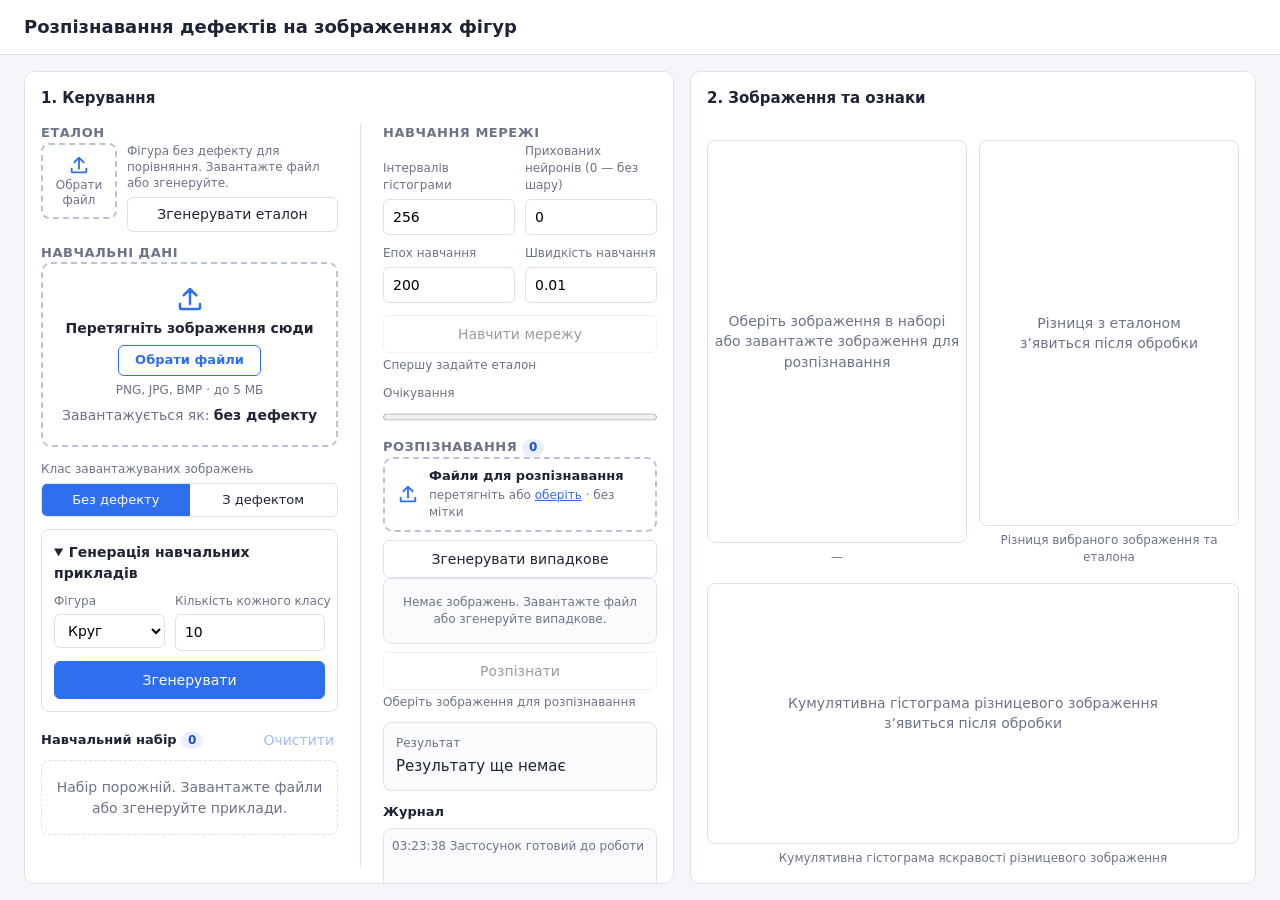
==== index.html @ 5658d615 "lab1" ====
<!DOCTYPE html>
<html lang="uk">
<head>
  <meta charset="UTF-8">
  <meta name="viewport" content="width=device-width, initial-scale=1">
  <title>Розпізнавання дефектів фігур</title>
  <link rel="stylesheet" href="style.css">
  <!-- Brain.js буде використано в Лаб. 2 для навчання мережі -->
  <!-- <script src="https://cdn.jsdelivr.net/npm/brain.js"></script> -->
</head>
<body>
  <header class="topbar">
    <h1>Розпізнавання дефектів на зображеннях фігур</h1>
  </header>

  <main class="layout">

    <!-- БЛОК 1: керування (дані, навчання, розпізнавання) -->
    <section class="panel" aria-labelledby="h-ctl">
      <h2 id="h-ctl">1. Керування</h2>

      <div class="ctl-grid">

        <!-- ліва частина: навчальні дані -->
        <div class="sub">
          <h3 class="group">Еталон</h3>
          <div class="ref-row">
            <label id="ref-drop" class="ref-box" data-num="1" tabindex="0" role="button" aria-label="Еталон: не задано. Натисніть, щоб завантажити файл" aria-describedby="err-ref">
              <input id="ref-input" type="file" accept="image/png,image/jpeg,image/bmp" hidden>
              <img id="ref-img" alt="" hidden>
              <span id="ref-ph"><svg class="ico" viewBox="0 0 24 24" width="22" height="22" aria-hidden="true" focusable="false"><path d="M12 16V4m0 0L7 9m5-5 5 5M4 16v3a1 1 0 0 0 1 1h14a1 1 0 0 0 1-1v-3" fill="none" stroke="currentColor" stroke-width="2" stroke-linecap="round" stroke-linejoin="round"/></svg><span>Обрати файл</span></span>
            </label>
            <div class="ref-side">
              <p id="ref-info" class="ref-info">Фігура без дефекту для порівняння. Завантажте файл або згенеруйте.</p>
              <button id="btn-gen-ref" class="btn" data-num="2">Згенерувати еталон</button>
            </div>
          </div>
          <div id="err-ref" class="field-err" aria-live="polite"></div>

          <h3 class="group">Навчальні дані</h3>

          <label id="dropzone" class="dropzone" data-num="3" tabindex="0" role="button" aria-describedby="drop-cls err-train-drop">
            <input id="file-input" type="file" accept="image/png,image/jpeg,image/bmp" multiple hidden>
            <svg class="ico" viewBox="0 0 24 24" width="30" height="30" aria-hidden="true" focusable="false"><path d="M12 16V4m0 0L7 9m5-5 5 5M4 16v3a1 1 0 0 0 1 1h14a1 1 0 0 0 1-1v-3" fill="none" stroke="currentColor" stroke-width="2" stroke-linecap="round" stroke-linejoin="round"/></svg>
            <strong>Перетягніть зображення сюди</strong>
            <span class="fake-btn">Обрати файли</span>
            <span class="drop-fmt">PNG, JPG, BMP · до 5 МБ</span>
            <span id="drop-cls" class="drop-cls"></span>
          </label>
          <div id="err-train-drop" class="field-err" aria-live="polite"></div>

          <fieldset class="field" data-num="4">
            <legend>Клас завантажуваних зображень</legend>
            <div class="segmented">
              <label><input type="radio" name="cls" value="ok" checked><span>Без дефекту</span></label>
              <label><input type="radio" name="cls" value="defect"><span>З дефектом</span></label>
            </div>
          </fieldset>

          <details class="generator" open>
            <summary>Генерація навчальних прикладів</summary>
            <div class="grid2">
              <div class="field" data-num="5">
                <label for="shape">Фігура</label>
                <select id="shape">
                  <option value="circle">Круг</option>
                  <option value="square">Квадрат</option>
                </select>
              </div>
              <div class="field" data-num="6">
                <label for="count">Кількість кожного класу</label>
                <input id="count" type="number" min="1" max="50" value="10" aria-describedby="count-err">
                <small id="count-err" class="field-err" aria-live="polite"></small>
              </div>
            </div>
            <button id="btn-generate" class="btn" data-num="7">Згенерувати</button>
          </details>

          <div class="list-head">
            <h3>Навчальний набір <span id="counter" class="badge">0</span></h3>
            <button id="btn-clear" class="btn link" data-num="9" disabled>Очистити</button>
          </div>
          <ul id="dataset" class="dataset" data-num="8" role="listbox" aria-label="Навчальний набір"></ul>
        </div>

        <!-- права частина: навчання та розпізнавання -->
        <div class="sub">
          <h3 class="group">Навчання мережі</h3>
          <div class="grid2">
            <div class="field" data-num="10">
              <label for="bins">Інтервалів гістограми</label>
              <input id="bins" type="number" min="4" max="256" value="256" aria-describedby="params-err">
            </div>
            <div class="field" data-num="11">
              <label for="hidden">Прихованих нейронів (0 — без шару)</label>
              <input id="hidden" type="number" min="0" max="64" value="0" aria-describedby="params-err">
            </div>
            <div class="field" data-num="12">
              <label for="epochs">Епох навчання</label>
              <input id="epochs" type="number" min="1" max="10000" value="200" aria-describedby="params-err">
            </div>
            <div class="field" data-num="13">
              <label for="lr">Швидкість навчання</label>
              <input id="lr" type="number" min="0.001" max="1" step="0.001" value="0.01" aria-describedby="params-err">
            </div>
          </div>
          <div id="params-err" class="field-err" aria-live="polite"></div>

          <button id="btn-train" class="btn block" data-num="14" disabled aria-describedby="hint-train">Навчити мережу</button>
          <p id="hint-train" class="hint" hidden></p>

          <div class="progress-wrap" data-num="15">
            <div id="progress-label" class="progress-label">Очікування</div>
            <progress id="progress" max="100" value="0" aria-labelledby="progress-label"></progress>
          </div>

          <h3 class="group">Розпізнавання <span id="test-counter" class="badge">0</span></h3>
          <label id="test-drop" class="dropzone compact" data-num="16" tabindex="0" role="button" aria-describedby="err-test-drop">
            <input id="test-input" type="file" accept="image/png,image/jpeg,image/bmp" multiple hidden>
            <svg class="ico" viewBox="0 0 24 24" width="22" height="22" aria-hidden="true" focusable="false"><path d="M12 16V4m0 0L7 9m5-5 5 5M4 16v3a1 1 0 0 0 1 1h14a1 1 0 0 0 1-1v-3" fill="none" stroke="currentColor" stroke-width="2" stroke-linecap="round" stroke-linejoin="round"/></svg>
            <span class="dz-text"><strong>Файли для розпізнавання</strong>
            <span>перетягніть або <u>оберіть</u> · без мітки</span></span>
          </label>
          <div id="err-test-drop" class="field-err" aria-live="polite"></div>
          <button id="btn-gen-test" class="btn block" data-num="17">Згенерувати випадкове</button>
          <ul id="tests" class="strip-list" data-num="18" role="listbox" aria-label="Зображення для розпізнавання"></ul>
          <button id="btn-classify" class="btn block" data-num="19" disabled aria-describedby="hint-classify">Розпізнати</button>
          <p id="hint-classify" class="hint" hidden></p>

          <div id="result" class="result" data-num="20" aria-live="polite">
            <div class="result-title">Результат</div>
            <div id="result-body" class="result-body">Результату ще немає</div>
          </div>

          <div class="log-head"><h3>Журнал</h3></div>
          <ol id="log" class="log" data-num="21" role="log" aria-live="polite"></ol>
        </div>
      </div>
    </section>

    <!-- БЛОК 2: візуалізація -->
    <section class="panel center" aria-labelledby="h-view">
      <h2 id="h-view">2. Зображення та ознаки</h2>

      <div class="view-row">
        <figure class="view" data-num="22">
          <div class="frame">
            <canvas id="preview" width="512" height="512" role="img" aria-label="Зображення не вибрано"></canvas>
            <div id="preview-badge" class="res-badge" aria-hidden="true" hidden></div>
            <div id="preview-ph" class="ph">Оберіть зображення в наборі<br>або завантажте зображення для розпізнавання</div>
          </div>
          <figcaption id="preview-name">—</figcaption>
        </figure>

        <figure class="view" data-num="23">
          <div class="frame">
            <canvas id="diff" width="512" height="512" role="img" aria-label="Різницеве зображення з’явиться після реалізації алгоритму"></canvas>
            <div id="diff-ph" class="ph">Різниця з еталоном<br>з’явиться після обробки</div>
          </div>
          <figcaption>Різниця вибраного зображення та еталона</figcaption>
        </figure>
      </div>

      <figure class="view wide" data-num="24">
        <div class="frame">
          <canvas id="hist" width="1040" height="400" role="img" aria-label="Кумулятивна гістограма яскравості різницевого зображення (з’явиться після реалізації алгоритму)"></canvas>
          <div id="hist-ph" class="ph">Кумулятивна гістограма різницевого зображення<br>з’явиться після обробки</div>
        </div>
        <figcaption>Кумулятивна гістограма яскравості різницевого зображення</figcaption>
      </figure>
    </section>
  </main>

  <script src="app.js"></script>
</body>
</html>
---- style.css ----
:root {
  --bg: #f4f6f9;
  --panel: #ffffff;
  --text: #1d2433;
  --muted: #6b7486;
  --line: #dde2ea;
  --accent: #2f6fed;
  --accent-soft: #e8f0ff;
  --ok: #15803d;
  --bad: #c62828;
  --radius: 10px;
}

* { box-sizing: border-box; }

body {
  margin: 0;
  height: 100vh;
  min-height: 760px;
  display: flex;
  flex-direction: column;
  font: 14px/1.45 system-ui, -apple-system, "Segoe UI", Roboto, sans-serif;
  color: var(--text);
  background: var(--bg);
}

.topbar {
  padding: 14px 24px;
  background: var(--panel);
  border-bottom: 1px solid var(--line);
  display: flex;
  align-items: baseline;
  gap: 16px;
  flex-wrap: wrap;
}
.topbar h1 { font-size: 18px; margin: 0; }
.subtitle { color: var(--muted); }

.layout {
  display: grid;
  grid-template-columns: 650px minmax(300px, 1fr);
  gap: 16px;
  padding: 16px 24px;
  flex: 1;
  min-height: 0;
  grid-template-rows: minmax(0, 1fr);
}

.panel {
  background: var(--panel);
  border: 1px solid var(--line);
  border-radius: var(--radius);
  padding: 16px;
  display: flex;
  flex-direction: column;
  min-height: 0;
  overflow-y: auto;
}
.panel h2 { font-size: 15px; margin: 0 0 14px; }
.ctl-grid { display: grid; grid-template-columns: 1fr 1fr; gap: 0 22px; flex: 1; min-height: 0; }
.sub { display: flex; flex-direction: column; min-height: 0; min-width: 0; }
.sub + .sub { border-left: 1px solid var(--line); padding-left: 22px; }
.panel h3 { font-size: 13px; margin: 0; }

.field { margin: 0 0 12px; padding: 0; border: 0; position: relative; }
.field label, .field legend {
  display: block; font-size: 12px; color: var(--muted); margin-bottom: 4px; padding: 0;
}
input[type=number], select {
  width: 100%; padding: 7px 9px; font: inherit;
  border: 1px solid var(--line); border-radius: 6px; background: #fff;
}
input:focus-visible, select:focus-visible, .btn:focus-visible, .dropzone:focus-visible {
  outline: 2px solid var(--accent); outline-offset: 1px;
}
input:invalid { border-color: var(--bad); }

/* повідомлення про помилки та підказки */
.field-err { color: var(--bad); font-size: 12px; margin-top: 4px; }
.field-err:empty { display: none; }
.hint { margin: 4px 0 0; font-size: 12px; color: var(--muted); }
.hint[hidden] { display: none; }
input[aria-invalid="true"] { border-color: var(--bad); }
.drop-cls { margin-top: 2px; }
.drop-cls b { color: var(--text); }

/* file uploader */
.dropzone {
  position: relative;
  display: flex; flex-direction: column; gap: 4px; align-items: center; justify-content: center;
  text-align: center; padding: 20px 12px; margin-bottom: 14px;
  border: 2px dashed #b9c3d6; border-radius: var(--radius);
  color: var(--muted); cursor: pointer; transition: .15s;
}
.dropzone strong { color: var(--text); }
.dropzone .ico, .ref-box .ico { color: var(--accent); flex: none; }
.fake-btn {
  display: inline-block; margin: 2px 0; padding: 5px 16px; border: 1px solid var(--accent); border-radius: 6px;
  background: #fff; color: var(--accent); font-weight: 600; font-size: 13px;
}
.dropzone:hover .fake-btn, .dropzone.drag .fake-btn { background: var(--accent); color: #fff; }
.drop-fmt { font-size: 12px; }
.dropzone:hover, .dropzone.drag { border-color: var(--accent); background: var(--accent-soft); }

/* segmented control */
.segmented { display: flex; border: 1px solid var(--line); border-radius: 6px; overflow: hidden; }
.segmented label { flex: 1; margin: 0; }
.segmented input { position: absolute; opacity: 0; pointer-events: none; }
.segmented span {
  display: block; text-align: center; padding: 7px 4px; cursor: pointer; color: var(--text); font-size: 13px;
}
.segmented input:checked + span { background: var(--accent); color: #fff; }
.segmented input:focus-visible + span { outline: 2px solid var(--accent); outline-offset: -2px; }

.generator { margin-bottom: 16px; border: 1px solid var(--line); border-radius: 8px; padding: 8px 12px 12px; }
.generator summary { cursor: pointer; font-weight: 600; padding: 4px 0 10px; }
.generator .field { margin-bottom: 10px; }
.generator .grid2 { margin-bottom: 10px; align-items: start; grid-template-columns: minmax(0, .85fr) minmax(0, 1.15fr); }
.generator .grid2 label { white-space: nowrap; }   /* підписи в одному рядку, щоб поля були на одному рівні */

/* buttons */
.btn {
  font: inherit; padding: 8px 14px; border: 1px solid var(--line); border-radius: 6px;
  background: #fff; color: var(--text); cursor: pointer; position: relative;
}
.btn:hover:not(:disabled) { border-color: var(--accent); color: var(--accent); }
.btn.primary { background: var(--accent); border-color: var(--accent); color: #fff; }
.btn.primary:hover:not(:disabled) { background: #2559c4; color: #fff; }
.btn:disabled { opacity: .45; cursor: not-allowed; }
.btn.link { border: 0; background: none; color: var(--accent); padding: 2px 4px; }
.generator .btn { width: 100%; }
.btn.block { width: 100%; }
.group { margin: 4px 0 10px; font-size: 13px; color: var(--muted); text-transform: uppercase; letter-spacing: .04em; }
.group:not(:first-of-type) { margin-top: 12px; }
.grid2 { display: grid; grid-template-columns: 1fr 1fr; gap: 10px 10px; align-items: end; }
.grid2 .field { margin: 0; }
#btn-train { margin-top: 12px; }
.progress-wrap { margin-top: 10px; }
.dropzone.compact { flex-direction: row; gap: 10px; padding: 8px 12px; margin-bottom: 8px; font-size: 12px; text-align: left; }
.dropzone.compact strong { font-size: 13px; }
.dropzone.compact .dz-text { display: flex; flex-direction: column; gap: 1px; min-width: 0; }
.dropzone.compact u { color: var(--accent); text-decoration: underline; }
.test-row-unused { display: flex; gap: 8px; align-items: center; margin-bottom: 8px; }
.chip {
  flex: 1; min-width: 0; display: flex; align-items: center; gap: 6px; padding: 3px 6px; height: 36px;
  border: 1px solid var(--line); border-radius: 6px; background: #fafbfd; font-size: 12px;
}
.chip.empty { color: var(--muted); }
.chip img { width: 28px; height: 28px; object-fit: contain; border: 1px solid var(--line); border-radius: 4px; background: #fff; }
.chip .name { flex: 1; min-width: 0; overflow: hidden; text-overflow: ellipsis; white-space: nowrap; }
.chip .del {
  border: 0; background: none; color: var(--muted); cursor: pointer; font-size: 16px; line-height: 1; padding: 0 2px;
}
.chip .del:hover { color: var(--bad); }

/* еталон */
.ref-row { display: flex; gap: 10px; align-items: stretch; }
.ref-box {
  position: relative; flex: 0 0 76px; width: 76px; height: 76px; display: flex; align-items: center; justify-content: center;
  border: 2px dashed #b9c3d6; border-radius: 8px; background: #fff; color: var(--muted); font-size: 12px; cursor: pointer;
}
.ref-box:hover, .ref-box.drag { border-color: var(--accent); background: var(--accent-soft); }
.ref-box:focus-visible { outline: 2px solid var(--accent); outline-offset: 1px; }
.ref-box img { position: absolute; inset: 0; width: 100%; height: 100%; object-fit: contain; border-radius: 6px; }
.ref-box.has { border-style: solid; border-color: var(--line); }
#ref-ph { display: flex; flex-direction: column; align-items: center; gap: 2px; text-align: center; line-height: 1.2; }
#ref-ph[hidden] { display: none; }
.ref-box .ico { display: block; }
.ref-box.has::after {   /* підказка, що рамку можна натиснути, щоб замінити еталон */
  content: 'Замінити'; position: absolute; left: 0; right: 0; bottom: 0; padding: 2px 0; font-size: 12px; text-align: center;
  color: #fff; background: rgba(0, 0, 0, .65); opacity: 0; transition: opacity .15s;
}
.ref-box.has:hover::after, .ref-box.has:focus-visible::after { opacity: 1; }
@media (hover: none) { .ref-box.has::after { opacity: 1; } }
.ref-side { flex: 1; min-width: 0; display: flex; flex-direction: column; justify-content: space-between; gap: 6px; }
.ref-info { margin: 0; font-size: 12px; color: var(--muted); line-height: 1.35; }
.ref-info b { color: var(--text); }
.ref-side .btn { padding: 6px 10px; }

/* dataset list */
.list-head { display: flex; justify-content: space-between; align-items: center; margin-bottom: 8px; }
.badge {
  display: inline-block; min-width: 22px; padding: 0 6px; text-align: center;
  background: var(--accent-soft); color: #1d4ed8; border-radius: 11px; font-size: 12px; text-transform: none; letter-spacing: 0;
}
.dataset {
  list-style: none; margin: 0; padding: 0; flex: 1; min-height: 120px; overflow: auto;
  display: grid; grid-template-columns: repeat(3, 1fr); gap: 8px; position: relative;
  align-content: start;
}
.dataset .placeholder {
  grid-column: 1 / -1; color: var(--muted); text-align: center; padding: 16px 8px;
  border: 1px dashed var(--line); border-radius: 8px;
}
.thumb {
  align-self: start;
  position: relative; border: 2px solid var(--line); border-radius: 8px; overflow: hidden;
  background: #fff; cursor: pointer;
  height: 0; padding-bottom: 100%;   /* квадрат від ширини; рядки сітки не стискаються */
}
.thumb img { position: absolute; inset: 0; width: 100%; height: 100%; object-fit: contain; display: block; }
.thumb.selected { border-color: var(--accent); box-shadow: 0 0 0 2px var(--accent-soft); }
.thumb .tag {
  position: absolute; left: 0; right: 0; bottom: 0; font-size: 12px; text-align: center;
  color: #fff; padding: 1px 0;
}
.thumb.ok .tag { background: var(--ok); }
.thumb.defect .tag { background: var(--bad); }
.thumb .del {
  position: absolute; top: 2px; right: 2px; width: 24px; height: 24px; line-height: 22px;
  border: 0; border-radius: 50%; background: rgba(0,0,0,.65); color: #fff; font-size: 16px;
  cursor: pointer; padding: 0; opacity: 0;
}
.thumb:hover .del, .thumb:focus .del { opacity: 1; }
@media (hover: none) { .thumb .del { opacity: 1; } }   /* на дотик наведення немає — кнопка видима завжди */
.thumb:focus-visible { outline: 2px solid var(--accent); outline-offset: 2px; }

/* смуга зображень для розпізнавання (центральна колонка) */
.test-strip { position: relative; }
.strip-title { font-size: 12px; color: var(--muted); margin-bottom: 4px; }
.strip-list {
  position: relative; margin-bottom: 8px !important; list-style: none; margin: 0; padding: 3px; display: flex; gap: 8px; overflow-x: auto; min-height: 66px; align-items: center; flex: none;
  border: 1px solid var(--line); border-radius: 8px; background: #fafbfd;
}
.strip-list .thumb { flex: 0 0 56px; width: 56px; height: 56px; padding-bottom: 0; }
.strip-list .thumb.done { border-color: #b9c3d6; }
.strip-list .thumb.done.selected { border-color: var(--accent); }
.strip-list .thumb.done::after {
  content: '✓'; position: absolute; left: 0; bottom: 0; width: 18px; height: 18px; font-size: 12px; line-height: 18px;
  text-align: center; color: #fff; background: var(--muted); border-top-right-radius: 4px;
}
.strip-list .placeholder { flex: 1; text-align: center; color: var(--muted); font-size: 12px; padding: 0 8px; }

/* center views */
.center { gap: 16px; }
.view {
  margin: 0; position: relative; text-align: center;
  display: flex; flex-direction: column; min-height: 0;
}
.view-row { display: flex; gap: 12px; flex: 3; min-height: 0; }
.view-row .view { flex: 1; min-width: 0; }
.test-strip { flex: none; }
.view.wide { flex: 2; }
.frame {
  position: relative; flex: 1; min-height: 180px;
  border: 1px solid var(--line); border-radius: 8px; background: #fff;
}
.frame canvas {
  position: absolute; inset: 0; width: 100%; height: 100%; object-fit: contain;
}
.view .ph {
  position: absolute; inset: 0; display: flex; align-items: center; justify-content: center;
  color: var(--muted); text-align: center; pointer-events: none;
}
.view.filled .ph { display: none; }
.view figcaption { color: var(--muted); font-size: 12px; margin-top: 6px; }

/* результат на зображенні та на мініатюрі */
.res-badge {
  position: absolute; top: 10px; left: 10px; z-index: 2; padding: 5px 12px; border-radius: 16px;
  color: #fff; font-weight: 600; font-size: 13px; box-shadow: 0 1px 4px rgba(0, 0, 0, .3);
}
.res-badge[hidden] { display: none; }
.res-badge.ok { background: var(--ok); }
.res-badge.defect { background: var(--bad); }
.strip-list .thumb.done.res-ok { border-color: var(--ok); }
.strip-list .thumb.done.res-defect { border-color: var(--bad); }
.strip-list .thumb.done.res-ok::after { background: var(--ok); }
.strip-list .thumb.done.res-defect::after { background: var(--bad); content: '!'; }
.strip-list .thumb.done.res-ok.selected, .strip-list .thumb.done.res-defect.selected { box-shadow: 0 0 0 2px var(--accent); }

/* progress */
progress { width: 100%; height: 14px; accent-color: var(--accent); }
.progress-label { font-size: 12px; color: var(--muted); margin-bottom: 4px; }

/* result */
.result {
  margin-top: 10px; padding: 12px; border: 1px solid var(--line); border-radius: 8px; background: #fafbfd;
}
.result-title { font-size: 12px; color: var(--muted); margin-bottom: 4px; }
.result-body { font-size: 15px; }
.result.ok { border-color: var(--ok); background: #eefaf3; }
.result.defect { border-color: var(--bad); background: #fdf0f0; }

/* log */
.log-head { margin: 12px 0 6px; }
.log {
  list-style: none; margin: 0; padding: 8px; flex: 1; min-height: 80px; overflow: auto; position: relative;
  border: 1px solid var(--line); border-radius: 8px; background: #fafbfd; font-size: 12px; color: var(--muted);
}
.log li { padding: 1px 0; }
.log li.err { color: var(--bad); }

/* ---- режим нумерації для скріншотів (?annotate) ---- */
body.annotate [data-num]::before {
  content: attr(data-num);
  position: absolute; top: -9px; right: -9px; z-index: 10;
  width: 22px; height: 22px; border-radius: 50%;
  background: #e11d48; color: #fff; font: 700 12px/22px system-ui, sans-serif; text-align: center;
  box-shadow: 0 0 0 2px #fff; pointer-events: none;
}
body.annotate .dropzone[data-num],
body.annotate .progress-wrap[data-num],
body.annotate .result[data-num],
body.annotate .segmented[data-num],
body.annotate fieldset[data-num] { position: relative; }
body.annotate .progress-wrap { position: relative; }

/* у режимі нумерації неактивні кнопки не напівпрозорі, щоб номери лишались чіткими */
body.annotate .btn:disabled { opacity: 1; background: #eef1f6; color: #9aa3b5; }
body.annotate .btn.primary:disabled { background: #a9c3f7; border-color: #a9c3f7; color: #fff; }
body.annotate .btn.link:disabled { background: none; }
body.annotate .grid2 .field[data-num]::before { top: auto; bottom: 24px; }
body.annotate .dataset[data-num]::before, body.annotate .log[data-num]::before, body.annotate .strip-list[data-num]::before { top: 4px; right: 4px; }

@media (max-width: 1000px) {
  body { height: auto; min-height: 100vh; }
  .layout { grid-template-columns: 1fr; grid-template-rows: none; padding: 12px 16px; min-height: 0; }
  .panel { overflow: visible; }
  .frame { min-height: 240px; }
  .dataset { flex: none; max-height: 280px; }
  .log { flex: none; height: 130px; }
  .grid2 { grid-template-columns: 1fr 1fr; }
  .ctl-grid { grid-template-columns: 1fr; gap: 16px; }
  .view-row .frame { min-height: 200px; }
  .sub + .sub { border-left: 0; padding-left: 0; }
}

@media (max-width: 600px) { .view-row { flex-direction: column; } }

@media (prefers-reduced-motion: reduce) { * { transition: none !important; } }
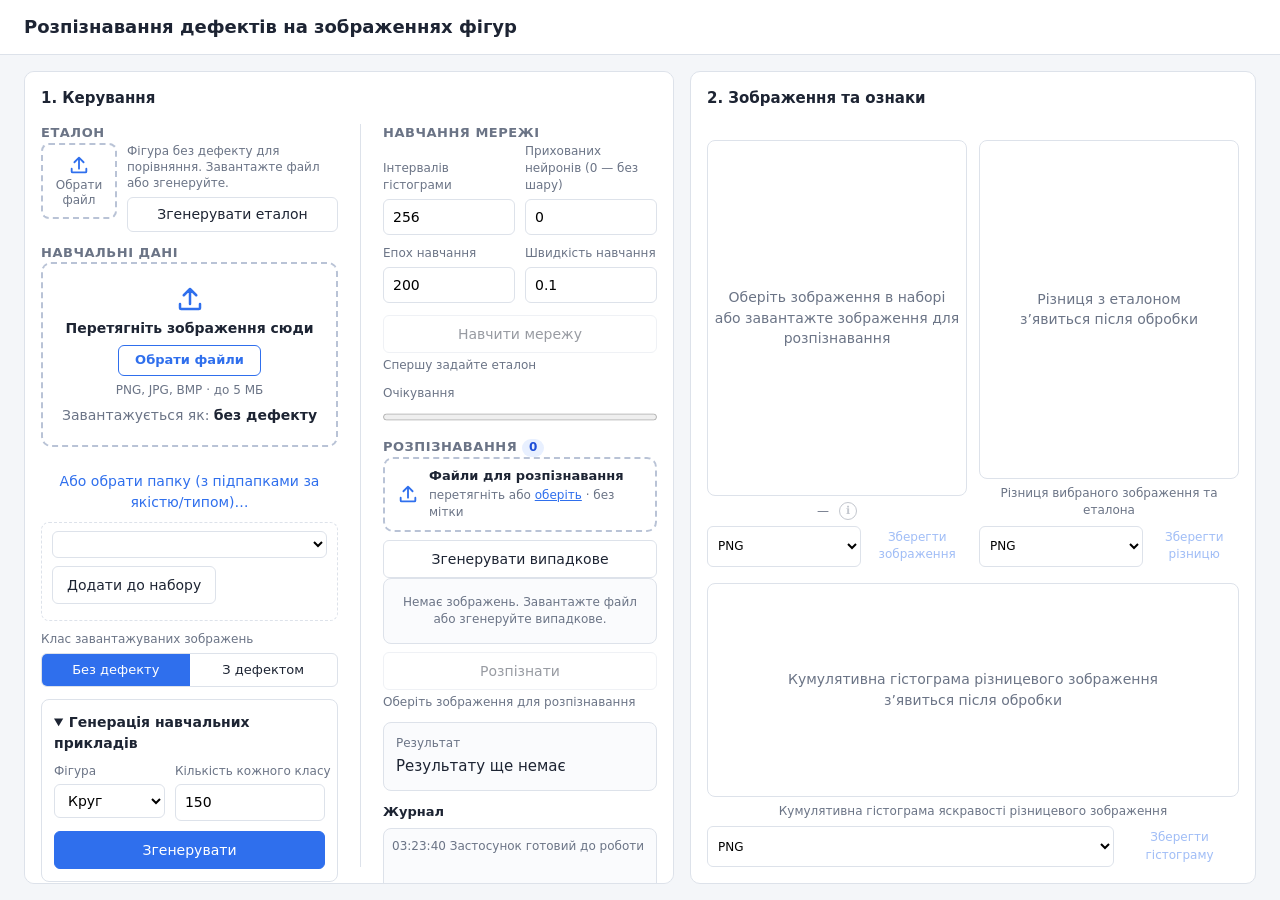
==== commit 689a0a13: "lab2" ====
--- a/index.html
+++ b/index.html
@@ -5,8 +5,6 @@
   <meta name="viewport" content="width=device-width, initial-scale=1">
   <title>Розпізнавання дефектів фігур</title>
   <link rel="stylesheet" href="style.css">
-  <!-- Brain.js буде використано в Лаб. 2 для навчання мережі -->
-  <!-- <script src="https://cdn.jsdelivr.net/npm/brain.js"></script> -->
 </head>
 <body>
   <header class="topbar">
@@ -49,6 +47,17 @@
           </label>
           <div id="err-train-drop" class="field-err" aria-live="polite"></div>
 
+          <div class="folder-add" data-num="29">
+            <input id="folder-input" type="file" webkitdirectory multiple hidden>
+            <button id="btn-folder-pick" class="btn link" type="button">Або обрати папку (з підпапками за якістю/типом)…</button>
+          </div>
+          <div id="folder-panel" class="folder-panel" data-num="30" hidden>
+            <label for="folder-scope" class="sr-only">Яку частину папки додати до навчального набору</label>
+            <select id="folder-scope" aria-label="Яку частину папки додати"></select>
+            <button id="btn-folder-add" class="btn" type="button">Додати до набору</button>
+            <p id="folder-breakdown" class="folder-breakdown"></p>
+          </div>
+
           <fieldset class="field" data-num="4">
             <legend>Клас завантажуваних зображень</legend>
             <div class="segmented">
@@ -69,7 +78,7 @@
               </div>
               <div class="field" data-num="6">
                 <label for="count">Кількість кожного класу</label>
-                <input id="count" type="number" min="1" max="50" value="10" aria-describedby="count-err">
+                <input id="count" type="number" min="1" max="1000" value="150" aria-describedby="count-err">
                 <small id="count-err" class="field-err" aria-live="polite"></small>
               </div>
             </div>
@@ -101,7 +110,7 @@
             </div>
             <div class="field" data-num="13">
               <label for="lr">Швидкість навчання</label>
-              <input id="lr" type="number" min="0.001" max="1" step="0.001" value="0.01" aria-describedby="params-err">
+              <input id="lr" type="number" min="0.001" max="1" step="0.001" value="0.1" aria-describedby="params-err">
             </div>
           </div>
           <div id="params-err" class="field-err" aria-live="polite"></div>
@@ -149,7 +158,20 @@
             <div id="preview-badge" class="res-badge" aria-hidden="true" hidden></div>
             <div id="preview-ph" class="ph">Оберіть зображення в наборі<br>або завантажте зображення для розпізнавання</div>
           </div>
-          <figcaption id="preview-name">—</figcaption>
+          <figcaption>
+            <span id="preview-name">—</span>
+            <button id="info-toggle" class="info-btn" type="button" data-num="25" aria-expanded="false" aria-controls="info-panel" title="Інформація про файл" disabled>ℹ</button>
+          </figcaption>
+          <div id="info-panel" class="info-panel" hidden></div>
+          <div class="save-row" data-num="26">
+            <label for="save-preview-fmt" class="sr-only">Формат збереження зображення</label>
+            <select id="save-preview-fmt" aria-label="Формат файлу">
+              <option value="png">PNG</option>
+              <option value="jpg">JPG</option>
+              <option value="bmp">BMP</option>
+            </select>
+            <button id="save-preview-btn" class="btn link" type="button" disabled>Зберегти зображення</button>
+          </div>
         </figure>
 
         <figure class="view" data-num="23">
@@ -158,6 +180,15 @@
             <div id="diff-ph" class="ph">Різниця з еталоном<br>з’явиться після обробки</div>
           </div>
           <figcaption>Різниця вибраного зображення та еталона</figcaption>
+          <div class="save-row" data-num="27">
+            <label for="save-diff-fmt" class="sr-only">Формат збереження різницевого зображення</label>
+            <select id="save-diff-fmt" aria-label="Формат файлу">
+              <option value="png">PNG</option>
+              <option value="jpg">JPG</option>
+              <option value="bmp">BMP</option>
+            </select>
+            <button id="save-diff-btn" class="btn link" type="button" disabled>Зберегти різницю</button>
+          </div>
         </figure>
       </div>
 
@@ -167,10 +198,21 @@
           <div id="hist-ph" class="ph">Кумулятивна гістограма різницевого зображення<br>з’явиться після обробки</div>
         </div>
         <figcaption>Кумулятивна гістограма яскравості різницевого зображення</figcaption>
+        <div class="save-row" data-num="28">
+          <label for="save-hist-fmt" class="sr-only">Формат збереження гістограми</label>
+          <select id="save-hist-fmt" aria-label="Формат файлу">
+            <option value="png">PNG</option>
+            <option value="jpg">JPG</option>
+            <option value="bmp">BMP</option>
+          </select>
+          <button id="save-hist-btn" class="btn link" type="button" disabled>Зберегти гістограму</button>
+        </div>
       </figure>
     </section>
   </main>
 
+  <script src="lib/brain.min.js"></script>
+  <script src="algorithm.js"></script>
   <script src="app.js"></script>
 </body>
 </html>
--- a/style.css
+++ b/style.css
@@ -255,6 +255,36 @@
 .view.filled .ph { display: none; }
 .view figcaption { color: var(--muted); font-size: 12px; margin-top: 6px; }
 
+.sr-only {
+  position: absolute; width: 1px; height: 1px; padding: 0; margin: -1px;
+  overflow: hidden; clip: rect(0, 0, 0, 0); white-space: nowrap; border: 0;
+}
+.info-btn {
+  position: relative; display: inline-grid; place-items: center; width: 18px; height: 18px; margin-left: 6px;
+  border: 1px solid var(--muted); border-radius: 50%; background: none; color: var(--muted);
+  font-size: 11px; line-height: 1; cursor: pointer; vertical-align: middle;
+}
+.info-btn:hover:not(:disabled), .info-btn[aria-expanded="true"] { border-color: var(--accent); color: var(--accent); }
+.info-btn:disabled { opacity: .4; cursor: not-allowed; }
+.info-panel {
+  margin-top: 4px; padding: 8px 10px; border: 1px solid var(--line); border-radius: 6px;
+  background: var(--accent-soft); font-size: 12px; color: #333; text-align: left;
+}
+.info-panel dl { display: grid; grid-template-columns: auto 1fr; gap: 2px 8px; margin: 0; }
+.info-panel dt { color: var(--muted); }
+.info-panel dd { margin: 0; }
+.save-row { position: relative; display: flex; gap: 6px; justify-content: center; margin-top: 6px; }
+.save-row select { border: 1px solid var(--line); border-radius: 6px; font-size: 12px; padding: 3px 6px; }
+.save-row .btn { font-size: 12px; padding: 3px 10px; }
+
+.folder-add { position: relative; margin: 8px 0; }
+.folder-panel {
+  position: relative; margin: 0 0 10px; padding: 8px 10px; border: 1px dashed var(--line); border-radius: 8px;
+  display: flex; flex-wrap: wrap; gap: 8px; align-items: center;
+}
+.folder-panel select { border: 1px solid var(--line); border-radius: 6px; padding: 4px 6px; font-size: 13px; flex: 1; min-width: 140px; }
+.folder-breakdown { flex-basis: 100%; margin: 0; font-size: 12px; color: var(--muted); }
+
 /* результат на зображенні та на мініатюрі */
 .res-badge {
   position: absolute; top: 10px; left: 10px; z-index: 2; padding: 5px 12px; border-radius: 16px;
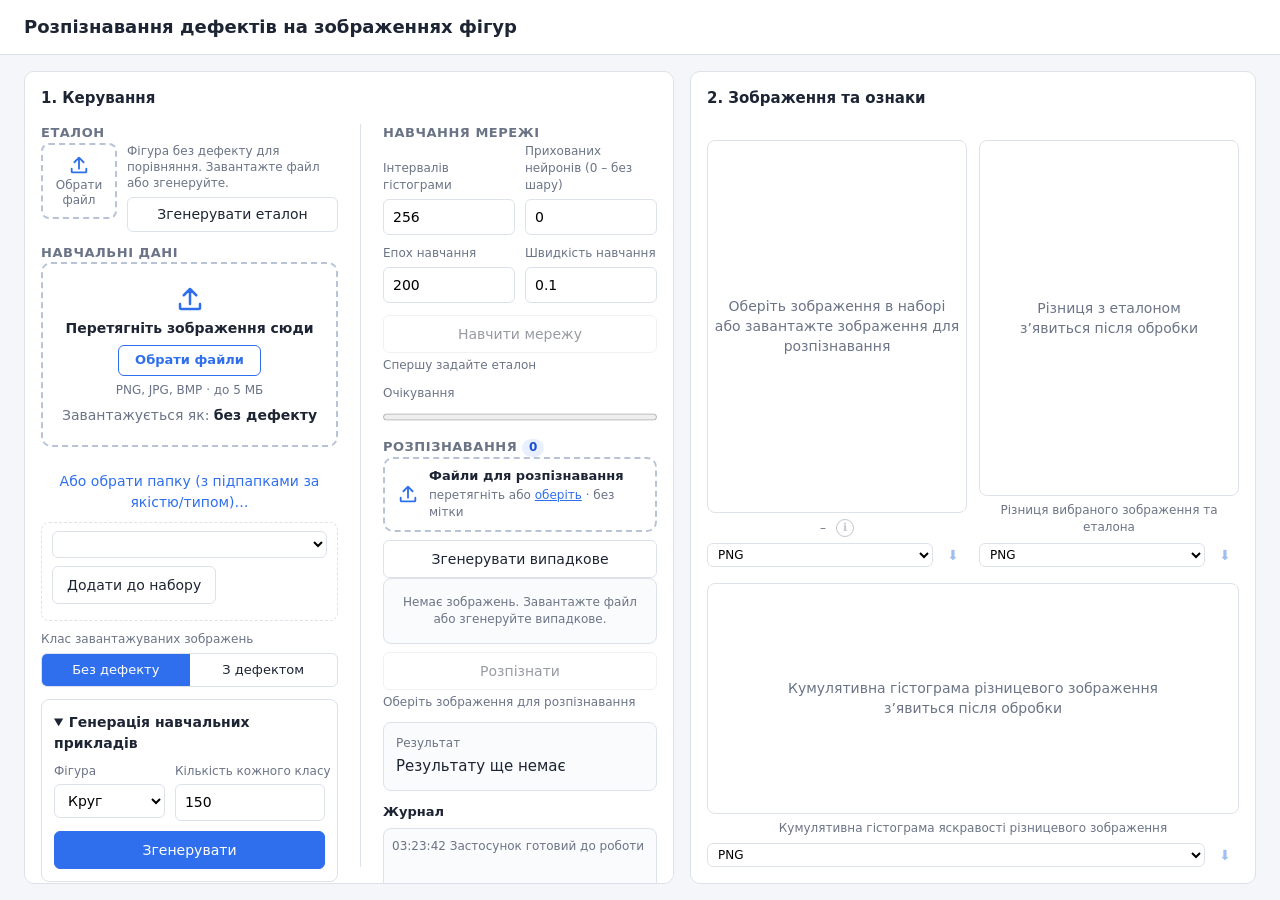
==== commit f18d1b97: "added algoritm & benchmarks" ====
--- a/index.html
+++ b/index.html
@@ -101,7 +101,7 @@
               <input id="bins" type="number" min="4" max="256" value="256" aria-describedby="params-err">
             </div>
             <div class="field" data-num="11">
-              <label for="hidden">Прихованих нейронів (0 — без шару)</label>
+              <label for="hidden">Прихованих нейронів (0 – без шару)</label>
               <input id="hidden" type="number" min="0" max="64" value="0" aria-describedby="params-err">
             </div>
             <div class="field" data-num="12">
@@ -159,7 +159,7 @@
             <div id="preview-ph" class="ph">Оберіть зображення в наборі<br>або завантажте зображення для розпізнавання</div>
           </div>
           <figcaption>
-            <span id="preview-name">—</span>
+            <span id="preview-name">–</span>
             <button id="info-toggle" class="info-btn" type="button" data-num="25" aria-expanded="false" aria-controls="info-panel" title="Інформація про файл" disabled>ℹ</button>
           </figcaption>
           <div id="info-panel" class="info-panel" hidden></div>
@@ -170,7 +170,7 @@
               <option value="jpg">JPG</option>
               <option value="bmp">BMP</option>
             </select>
-            <button id="save-preview-btn" class="btn link" type="button" disabled>Зберегти зображення</button>
+            <button id="save-preview-btn" class="btn link" type="button" disabled aria-label="Завантажити зображення файлом" title="Завантажити зображення файлом">⬇</button>
           </div>
         </figure>
 
@@ -187,7 +187,7 @@
               <option value="jpg">JPG</option>
               <option value="bmp">BMP</option>
             </select>
-            <button id="save-diff-btn" class="btn link" type="button" disabled>Зберегти різницю</button>
+            <button id="save-diff-btn" class="btn link" type="button" disabled aria-label="Завантажити різницеве зображення файлом" title="Завантажити різницеве зображення файлом">⬇</button>
           </div>
         </figure>
       </div>
@@ -205,7 +205,7 @@
             <option value="jpg">JPG</option>
             <option value="bmp">BMP</option>
           </select>
-          <button id="save-hist-btn" class="btn link" type="button" disabled>Зберегти гістограму</button>
+          <button id="save-hist-btn" class="btn link" type="button" disabled aria-label="Завантажити гістограму файлом" title="Завантажити гістограму файлом">⬇</button>
         </div>
       </figure>
     </section>
--- a/style.css
+++ b/style.css
@@ -212,7 +212,7 @@
   cursor: pointer; padding: 0; opacity: 0;
 }
 .thumb:hover .del, .thumb:focus .del { opacity: 1; }
-@media (hover: none) { .thumb .del { opacity: 1; } }   /* на дотик наведення немає — кнопка видима завжди */
+@media (hover: none) { .thumb .del { opacity: 1; } }   /* на дотик наведення немає – кнопка видима завжди */
 .thumb:focus-visible { outline: 2px solid var(--accent); outline-offset: 2px; }
 
 /* смуга зображень для розпізнавання (центральна колонка) */
@@ -248,6 +248,9 @@
 .frame canvas {
   position: absolute; inset: 0; width: 100%; height: 100%; object-fit: contain;
 }
+/* зображення та різниця — завжди квадратні 1:1; cover замість contain,
+   щоб блок заповнювався по висоті без білих смуг на вузьких макетах */
+.view-row .frame canvas { object-fit: cover; }
 .view .ph {
   position: absolute; inset: 0; display: flex; align-items: center; justify-content: center;
   color: var(--muted); text-align: center; pointer-events: none;
@@ -275,7 +278,7 @@
 .info-panel dd { margin: 0; }
 .save-row { position: relative; display: flex; gap: 6px; justify-content: center; margin-top: 6px; }
 .save-row select { border: 1px solid var(--line); border-radius: 6px; font-size: 12px; padding: 3px 6px; }
-.save-row .btn { font-size: 12px; padding: 3px 10px; }
+.save-row .btn { font-size: 14px; padding: 3px 8px; line-height: 1; }
 
 .folder-add { position: relative; margin: 8px 0; }
 .folder-panel {
